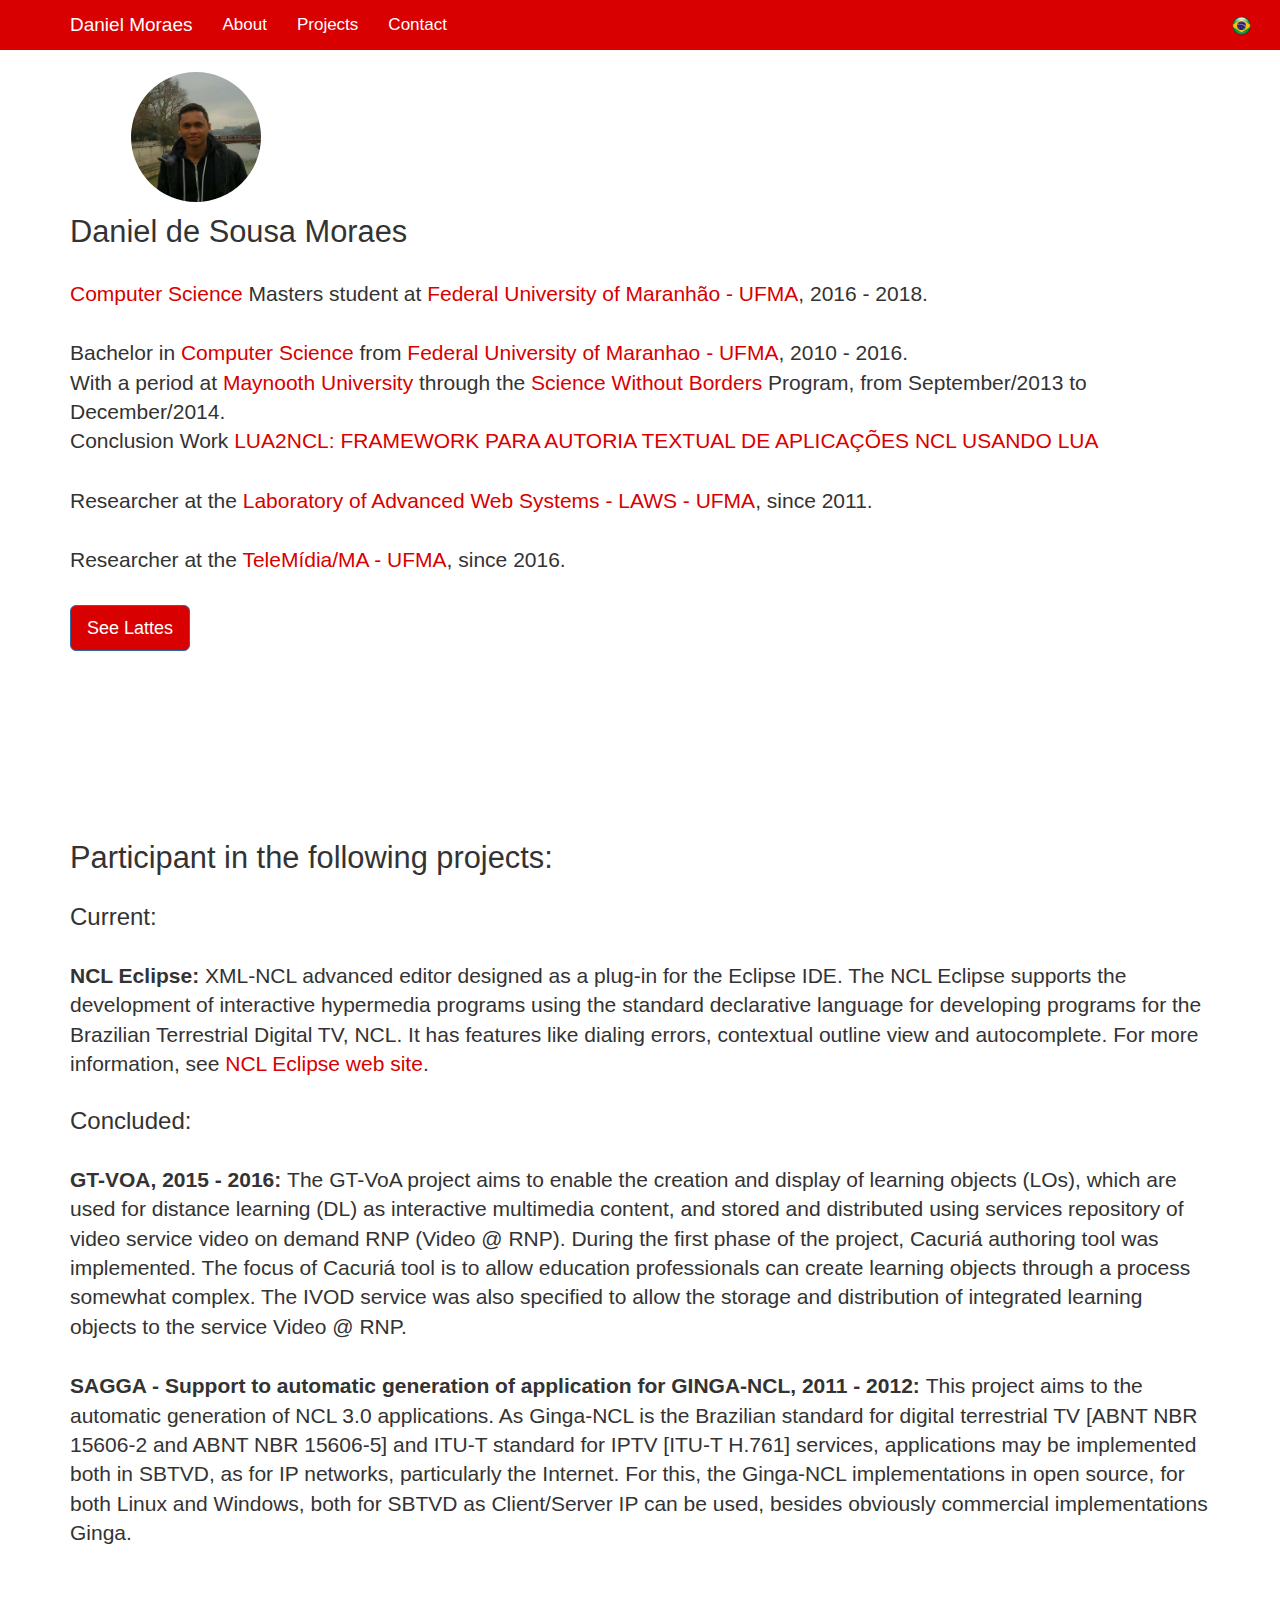
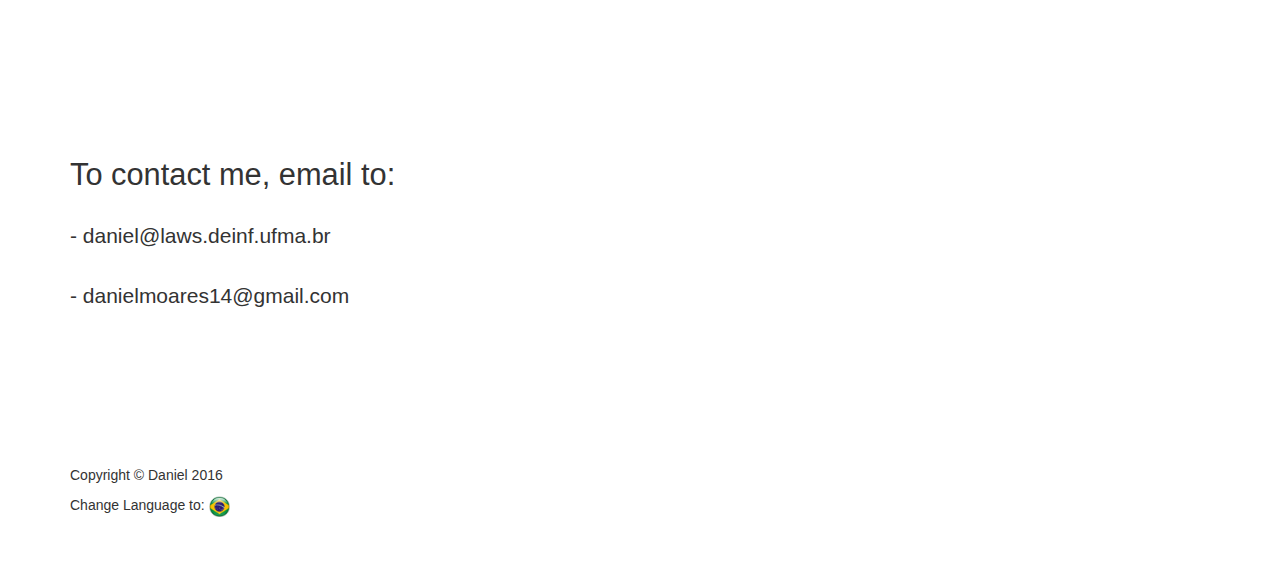
==== index-en.html @ 3ec9b193 "icon in english page" ====
<!DOCTYPE html>
<html lang="en">

<head>

    <meta charset="utf-8">
    <meta http-equiv="X-UA-Compatible" content="IE=edge">
    <meta name="viewport" content="width=device-width, initial-scale=1">
    <meta name="description" content="">
    <meta name="author" content="">

    <link rel="icon" href="icon.png" type="image/png">
    <title>Daniel Moraes - Personal Page</title>

    <!-- Bootstrap Core CSS -->
    <link href="css/bootstrap.min.css" rel="stylesheet">

    <!-- Custom CSS -->
    <link href="css/full-width-pics.css" rel="stylesheet">

    <!-- HTML5 Shim and Respond.js IE8 support of HTML5 elements and media queries -->
    <!-- WARNING: Respond.js doesn't work if you view the page via file:// -->
    <!--[if lt IE 9]>
        <script src="https://oss.maxcdn.com/libs/html5shiv/3.7.0/html5shiv.js"></script>
        <script src="https://oss.maxcdn.com/libs/respond.js/1.4.2/respond.min.js"></script>
    <![endif]-->

</head>

<body>

    <!-- Navigation -->
    <nav class="navbar navbar-default navbar-fixed-top" role="navigation">
        <div class="optionlan">
            <ul class="nav navbar-nav pull-right">
                <li><a href="index.html"><img src="flag_brazil.png" style="margin-right: 14px;" width="19" height="19"></img></a>
            </ul>
        </div>
        <div class="container">
            <!-- Brand and toggle get grouped for better mobile display -->
            <div class="navbar-header">
                <button type="button" class="navbar-toggle pull-left" style="margin-left:14px;" data-toggle="collapse" data-target="#bs-example-navbar-collapse-1">
                    <span class="sr-only">Toggle navigation</span>
                    <span class="icon-bar"></span>
                    <span class="icon-bar"></span>
                    <span class="icon-bar"></span>
                </button>             
                <a class="navbar-brand" href="">Daniel Moraes</a>
            </div>
            <!-- Collect the nav links, forms, and other content for toggling -->
            <div class="collapse navbar-collapse" id="bs-example-navbar-collapse-1">
                <ul class="nav navbar-nav">
                    <li>
                        <a href="#about">About</a>
                    </li>
                    <li>
                        <a href="#projects">Projects</a>
                    </li>
                    <li>
                        <a href="#contact">Contact</a>
                    </li>
                </ul>
            </div>
            <!-- /.navbar-collapse -->
        </div>
        <!-- /.container -->
    </nav>

    <!-- Full Width Image Header with Logo -->
    <!-- Image backgrounds are set within the full-width-pics.css file. -->
    <header class="">
        <a id="imgperfil" class="navbar-brand" rel="home" href="#" title="Perfil" alt="Foto de Perfil">
        <img class="img-circle" style="max-width:130px; margin-top: 7px;" src="perfil.jpg">
        </a>
        <br><br><br>
    </header>
    
    <!-- Content Section -->
    <section id="about">
        <div class="container">
            <div class="row">
                <div class="col-lg-12">
                    <h2 class="section-heading">Daniel de Sousa Moraes</h2>
                    <p class="lead section-lead"><a href="http://www.ppgcc.ufma.br/" target= "blank">Computer Science</a> Masters student at <a href="http://www.ufma.br" title="UFMA" target= "blank">Federal University of Maranhão - UFMA</a>, 2016 - 2018.</p>

                    <p class="lead section-lead">Bachelor in <a href="http://deinf.ufma.br/">Computer Science</a> from <a href="http://www.ufma.br" title="UFMA" target= "blank">Federal University of Maranhao - UFMA</a>, 2010 - 2016. <br>With a period at <a href="https://www.maynoothuniversity.ie" title="Maynooth University" target= "blank"> Maynooth University</a> through the <a href="http://www.cienciasemfronteiras.gov.br/web/csf-eng/" target="blank">Science Without Borders</a> Program, from September/2013 to December/2014.
                    <br>Conclusion Work <a href="mono.pdf" target="blank">LUA2NCL: FRAMEWORK PARA AUTORIA TEXTUAL DE
APLICAÇÕES NCL USANDO LUA</a>
</p>

                    <p class="lead section-lead">Researcher at the <a href="http://www.laws.deinf.ufma.br" title="LAWS - Home" target= "blank">Laboratory of Advanced Web Systems - LAWS - UFMA</a>, since 2011.</p>

                    <p class="lead section-lead">Researcher at the <a href="http://www.laws.deinf.ufma.br" title="LAWS - Home" target= "blank">TeleMídia/MA - UFMA</a>, since 2016.</p>

                    <p><a class="btn btn-primary btn-lg" href="http://lattes.cnpq.br/5881729654998250" target="blank" role="button">See Lattes</a></p>
                    <!-- <h1 class="section-heading">Section Heading</h1>
                    <p class="lead section-lead">Lorem ipsum dolor sit amet, consectetur adipisicing elit.</p>
                    <p class="section-paragraph">Lorem ipsum dolor sit amet, consectetur adipisicing elit. Aliquid, suscipit, rerum quos facilis repellat architecto commodi officia atque nemo facere eum non illo voluptatem quae delectus odit vel itaque amet.</p> -->
                </div>
            </div>
        </div>
    </section>

    <!-- Fixed Height Image Aside -->
    <!-- Image backgrounds are set within the full-width-pics.css file. -->
   <!--  <aside class="image-bg-fixed-height"></aside> -->

    <!-- Content Section -->
    <section id="projects">
        <div class="container">
            <div class="row">
                <div class="col-lg-12">
                    <h2 class="section-heading">Participant in the following projects:</h2>
                    <h3>Current:</h3>

                    <p class="lead section-lead"><b>NCL Eclipse: </b> XML-NCL advanced editor designed as a plug-in for the Eclipse IDE. The NCL Eclipse supports the development of interactive hypermedia programs using the standard declarative language for developing programs for the Brazilian Terrestrial Digital TV, NCL. It has features like dialing errors, contextual outline view and autocomplete. For more information, see <a href="http://www.laws.deinf.ufma.br/~ncleclipse">NCL Eclipse web site</a>.</p>

                    <h3>Concluded:</h3>

                    <p class="lead section-lead"><b>GT-VOA, 2015 - 2016: </b>The GT-VoA project aims to enable the creation and display of learning objects (LOs), which are used for distance learning (DL) as interactive multimedia content, and stored and distributed using services repository of video service video on demand RNP (Video @ RNP). During the first phase of the project, Cacuriá authoring tool was implemented. The focus of Cacuriá tool is to allow education professionals can create learning objects through a process somewhat complex. The IVOD service was also specified to allow the storage and distribution of integrated learning objects to the service Video @ RNP.</p>
                   
                    <p class="lead section-lead"><b>SAGGA - Support to automatic generation of application for GINGA-NCL, 2011 - 2012: </b>This project aims to the automatic generation of NCL 3.0 applications. As Ginga-NCL is the Brazilian standard for digital terrestrial TV [ABNT NBR 15606-2 and ABNT NBR 15606-5] and ITU-T standard for IPTV [ITU-T H.761] services, applications may be implemented both in SBTVD, as for IP networks, particularly the Internet. For this, the Ginga-NCL implementations in open source, for both Linux and Windows, both for SBTVD as Client/Server IP can be used, besides obviously commercial implementations Ginga.</p>
                    <!-- <h1 class="section-heading">Section Heading</h1>
                    <p class="lead section-lead">Lorem ipsum dolor sit amet, consectetur adipisicing elit.</p>
                    <p class="section-paragraph">Lorem ipsum dolor sit amet, consectetur adipisicing elit. Aliquid, suscipit, rerum quos facilis repellat architecto commodi officia atque nemo facere eum non illo voluptatem quae delectus odit vel itaque amet.</p> -->
                </div>
            </div>
            <!-- /.row -->
        </div>
        <!-- /.container -->
    </section>

    <!-- Fixed Height Image Aside -->
    <!-- Image backgrounds are set within the full-width-pics.css file. -->
    <!-- <aside class="image-bg-fluid-height"></aside> -->


    <!-- Content Section -->
    <section id="contact">
        <div class="container">
            <div class="row">
                <div class="col-lg-12">
                    <h2 class="section-heading">To contact me, email to:</h2> 
                    <p class="lead section-lead"> - daniel@laws.deinf.ufma.br</p> 
                    <p class="lead section-lead">- danielmoares14@gmail.com</p>
                    <!-- <h1 class="section-heading">Section Heading</h1>
                    <p class="lead section-lead">Lorem ipsum dolor sit amet, consectetur adipisicing elit.</p>
                    <p class="section-paragraph">Lorem ipsum dolor sit amet, consectetur adipisicing elit. Aliquid, suscipit, rerum quos facilis repellat architecto commodi officia atque nemo facere eum non illo voluptatem quae delectus odit vel itaque amet.</p> -->
                </div>
            </div>
            <!-- /.row -->
        </div>
        <!-- /.container -->
    </section>

    <!-- Footer -->
    <footer>
        <div class="container">
            <div class="row">
                <div class="col-lg-12">
                    <p>Copyright &copy; Daniel 2016</p>
                    Change Language to: <a href="index.html"><img src="flag_brazil.png" width="21" height="21"></img></a>
                </div>
            </div>
            <!-- /.row -->
        </div>
        <!-- /.container -->
    </footer>

    <!-- jQuery -->
    <script src="js/jquery.js"></script>

    <!-- Bootstrap Core JavaScript -->
    <script src="js/bootstrap.min.js"></script>

</body>

</html>
---- css/full-width-pics.css ----
/*!
 * Start Bootstrap - Full Width Pics HTML Template (http://startbootstrap.com)
 * Code licensed under the Apache License v2.0.
 * For details, see http://www.apache.org/licenses/LICENSE-2.0.
 */

body {
    margin-top: 50px; /* Required margin for .navbar-fixed-top. Remove if using .navbar-static-top. Change if height of navigation changes. */
}

/* navbar */
.navbar-default {
    background-color: #D80000 ;
    border-color: #FFFFFF;
}
/* title */
.navbar-default .navbar-brand{
    color: #FFFFFF;
    font-size: 19px;
}

.navbar-default .navbar-brand:hover,
.navbar-default .navbar-brand:focus {
    color:  #000000;
}

/* link */
.navbar-default .navbar-nav > li > a{
    color: #FFF;
    font-size: 17px;
}

.image-bg-fluid-height,
.image-bg-fixed-height {
    text-align: center;
    -webkit-background-size: cover;
    -moz-background-size: cover;
    background-size: cover;
    -o-background-size: cover;
}

#imgperfil{
    position:absolute;
    left:13%;
    margin-left:-50px;
}
/*
#idioma{
    position:absolute;
    right:3%;
    margin-top:83px; 
}*/

.btn{
    background-color: #D80000;
}

a{
    color: #D80000;
}

.image-bg-fluid-height {
	background: url('../back.jpg') no-repeat center center scroll;
    padding: 100px 0;
}

.image-bg-fixed-height {
	background: url('../back.jpg') no-repeat center center scroll;
    height: 350px;
}

.img-center {
	margin: 0 auto;
}

section {
    padding: 75px 0;
}

.section-heading {
    margin: 30px 0;
    font-size: 2.2em;
}

.section-lead {
    margin: 30px 0;
}

.section-paragraph {
    margin: 30px 0;
}

footer {
    margin: 50px 0;
}

@media(max-width:768px) {
    section {
        padding-top: 25px;
        padding-bottom: 25px;
    }

    .section-heading {
        font-size: 2em;
    }
}
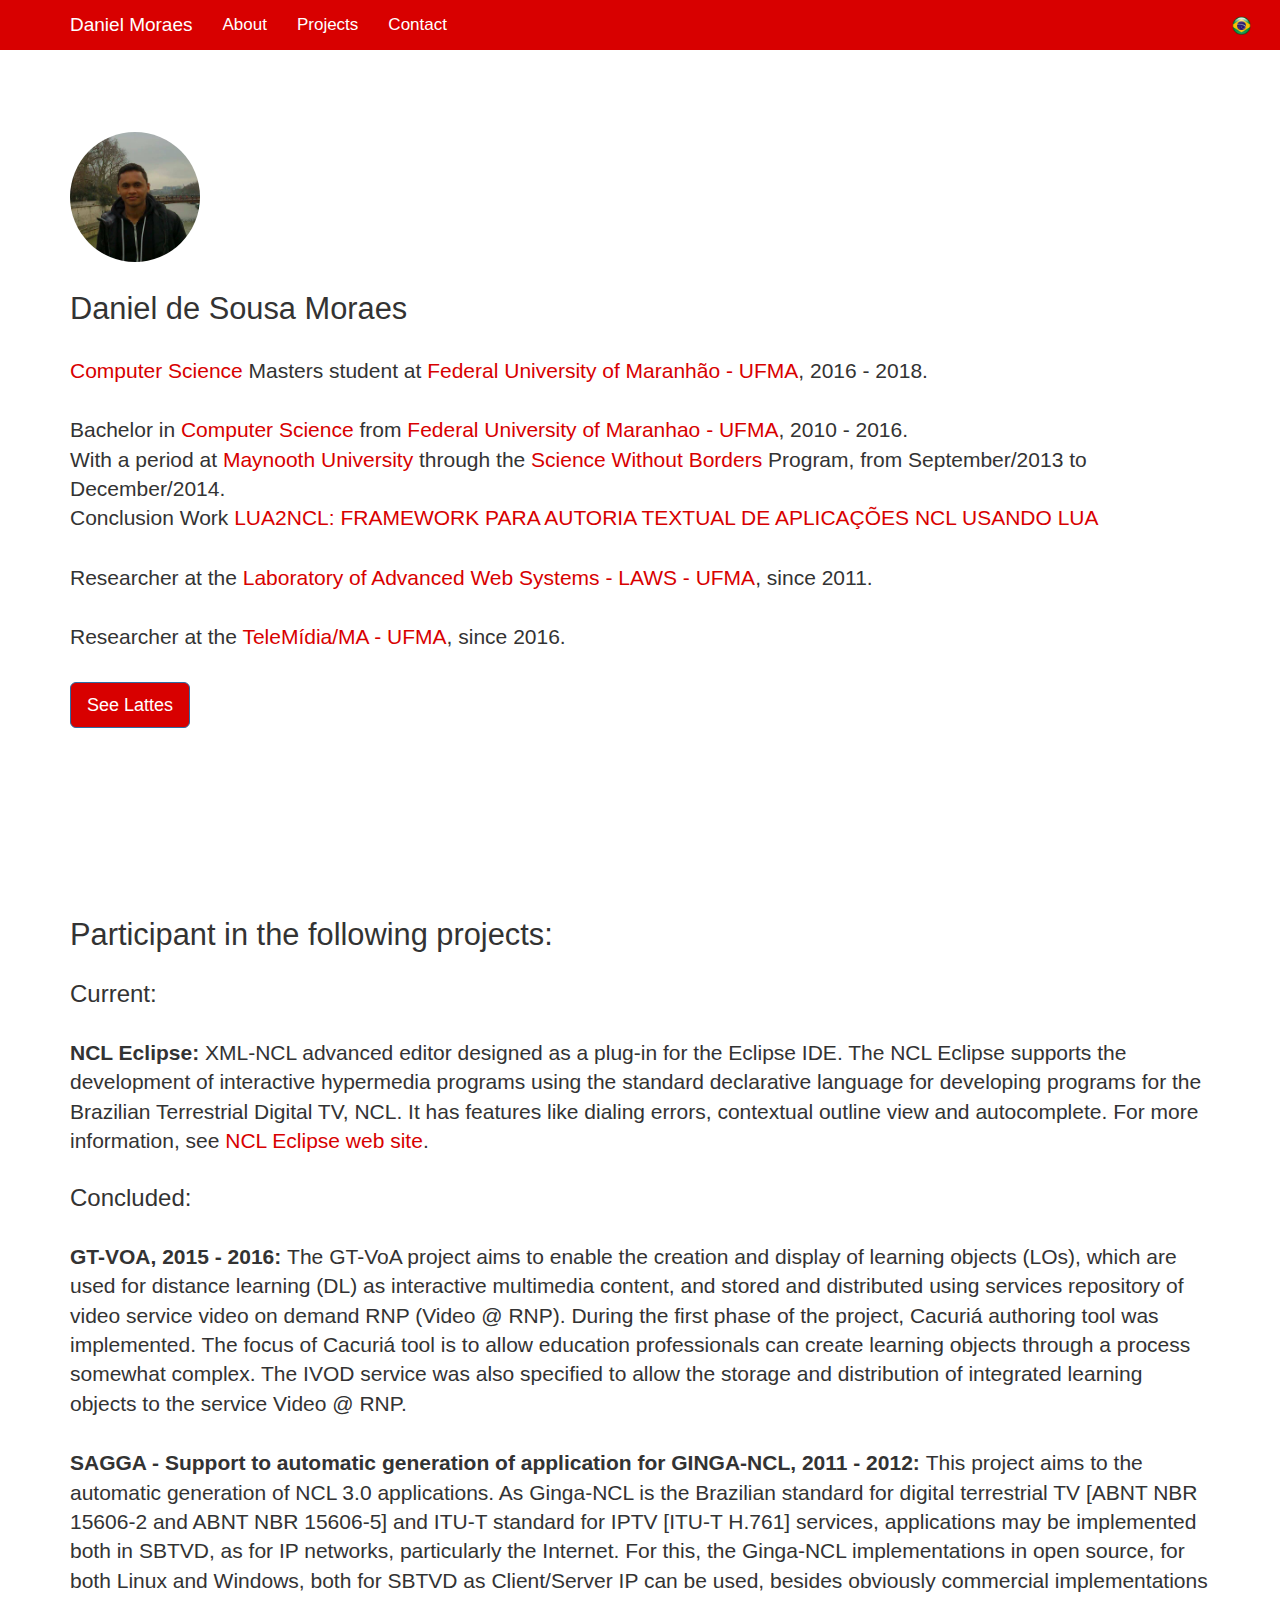
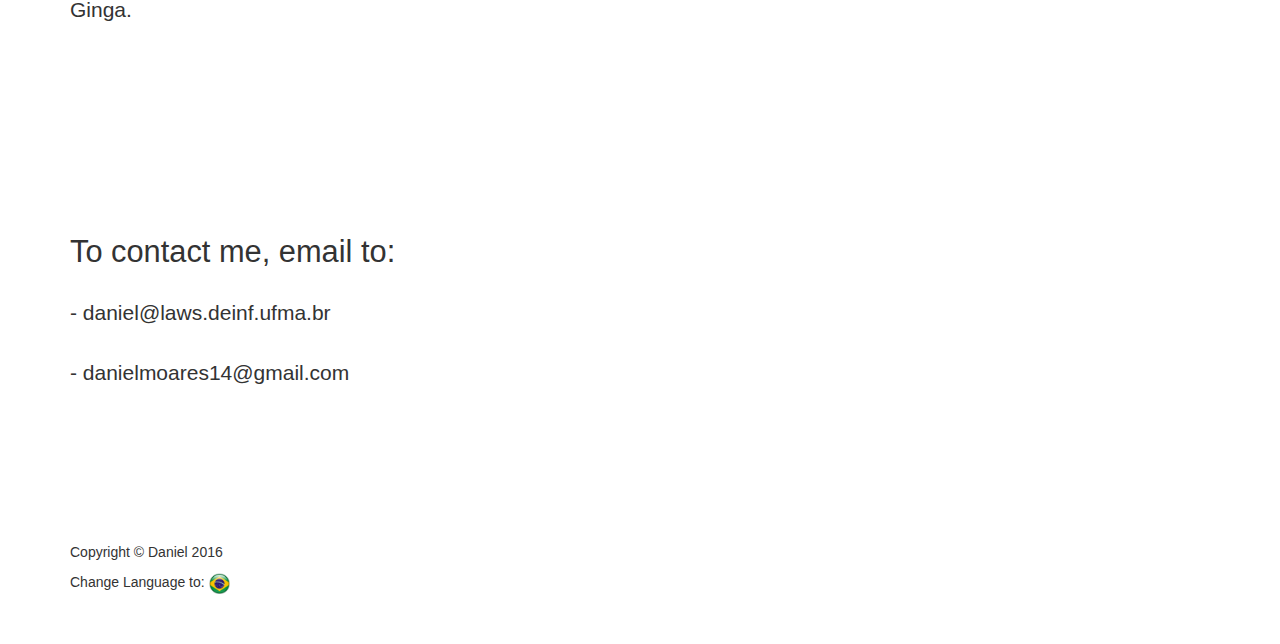
==== commit 23eec64c: "fixing img" ====
--- a/index-en.html
+++ b/index-en.html
@@ -68,18 +68,18 @@
 
     <!-- Full Width Image Header with Logo -->
     <!-- Image backgrounds are set within the full-width-pics.css file. -->
-    <header class="">
-        <a id="imgperfil" class="navbar-brand" rel="home" href="#" title="Perfil" alt="Foto de Perfil">
-        <img class="img-circle" style="max-width:130px; margin-top: 7px;" src="perfil.jpg">
-        </a>
-        <br><br><br>
-    </header>
+    
     
     <!-- Content Section -->
     <section id="about">
         <div class="container">
             <div class="row">
                 <div class="col-lg-12">
+                    <div class="">
+                        <a id="imgperfil" class="img-responsive" rel="home" href="#" title="Perfil" alt="Foto de Perfil">
+                        <img class="img-circle" style="max-width:130px; margin-top: 7px;" src="perfil.jpg">
+                        </a>
+                    </div>
                     <h2 class="section-heading">Daniel de Sousa Moraes</h2>
                     <p class="lead section-lead"><a href="http://www.ppgcc.ufma.br/" target= "blank">Computer Science</a> Masters student at <a href="http://www.ufma.br" title="UFMA" target= "blank">Federal University of Maranhão - UFMA</a>, 2016 - 2018.</p>
 
--- a/css/full-width-pics.css
+++ b/css/full-width-pics.css
@@ -38,18 +38,6 @@
     background-size: cover;
     -o-background-size: cover;
 }
-
-#imgperfil{
-    position:absolute;
-    left:13%;
-    margin-left:-50px;
-}
-/*
-#idioma{
-    position:absolute;
-    right:3%;
-    margin-top:83px; 
-}*/
 
 .btn{
     background-color: #D80000;
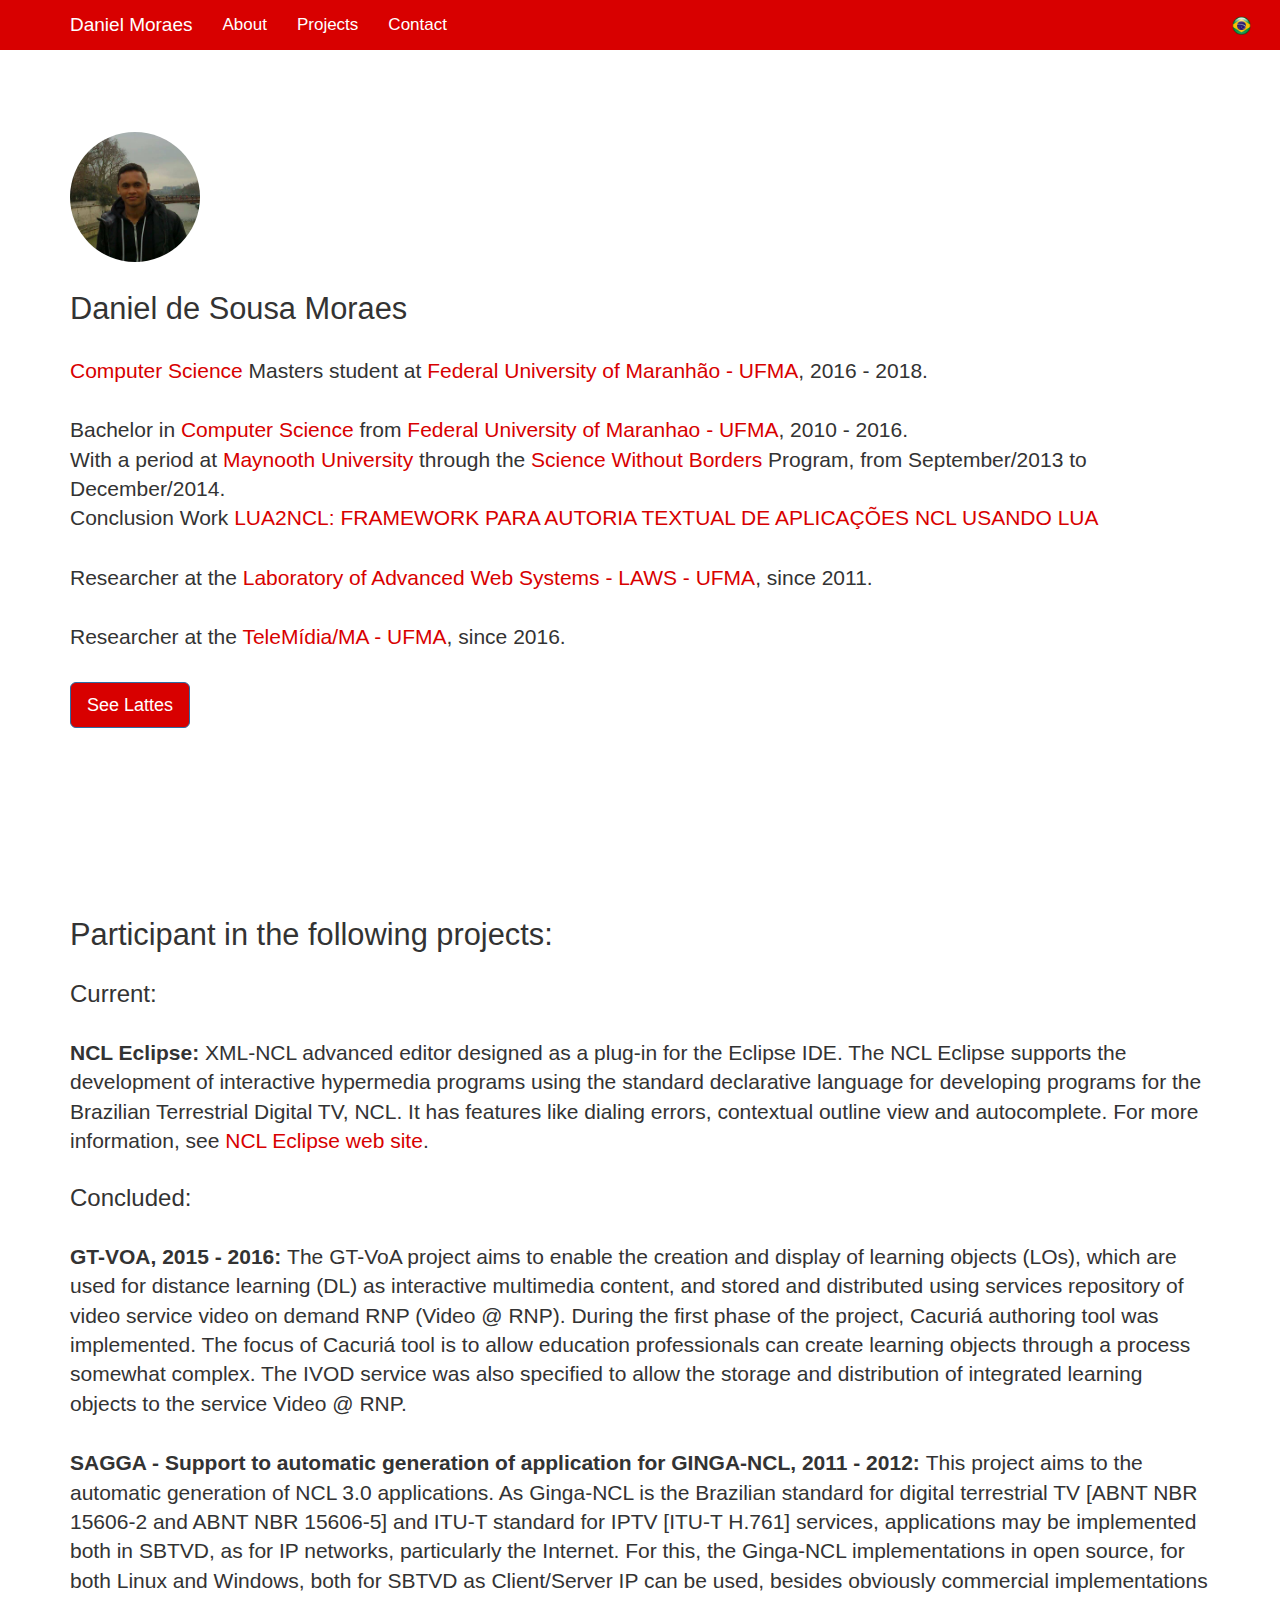
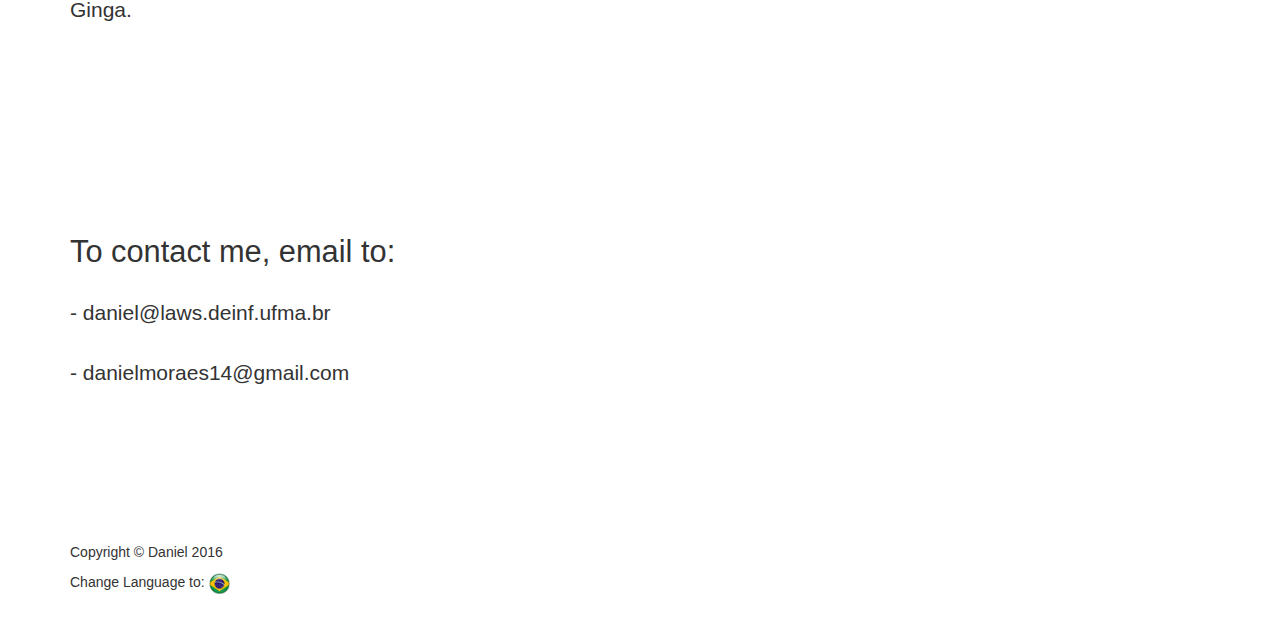
==== commit 3c25e9d7: "changing email" ====
--- a/index-en.html
+++ b/index-en.html
@@ -76,7 +76,7 @@
             <div class="row">
                 <div class="col-lg-12">
                     <div class="">
-                        <a id="imgperfil" class="img-responsive" rel="home" href="#" title="Perfil" alt="Foto de Perfil">
+                        <a class="img-responsive" rel="home" href="#" title="Perfil" alt="Foto de Perfil">
                         <img class="img-circle" style="max-width:130px; margin-top: 7px;" src="perfil.jpg">
                         </a>
                     </div>
@@ -142,7 +142,7 @@
                 <div class="col-lg-12">
                     <h2 class="section-heading">To contact me, email to:</h2> 
                     <p class="lead section-lead"> - daniel@laws.deinf.ufma.br</p> 
-                    <p class="lead section-lead">- danielmoares14@gmail.com</p>
+                    <p class="lead section-lead">- danielmoraes14@gmail.com</p>
                     <!-- <h1 class="section-heading">Section Heading</h1>
                     <p class="lead section-lead">Lorem ipsum dolor sit amet, consectetur adipisicing elit.</p>
                     <p class="section-paragraph">Lorem ipsum dolor sit amet, consectetur adipisicing elit. Aliquid, suscipit, rerum quos facilis repellat architecto commodi officia atque nemo facere eum non illo voluptatem quae delectus odit vel itaque amet.</p> -->
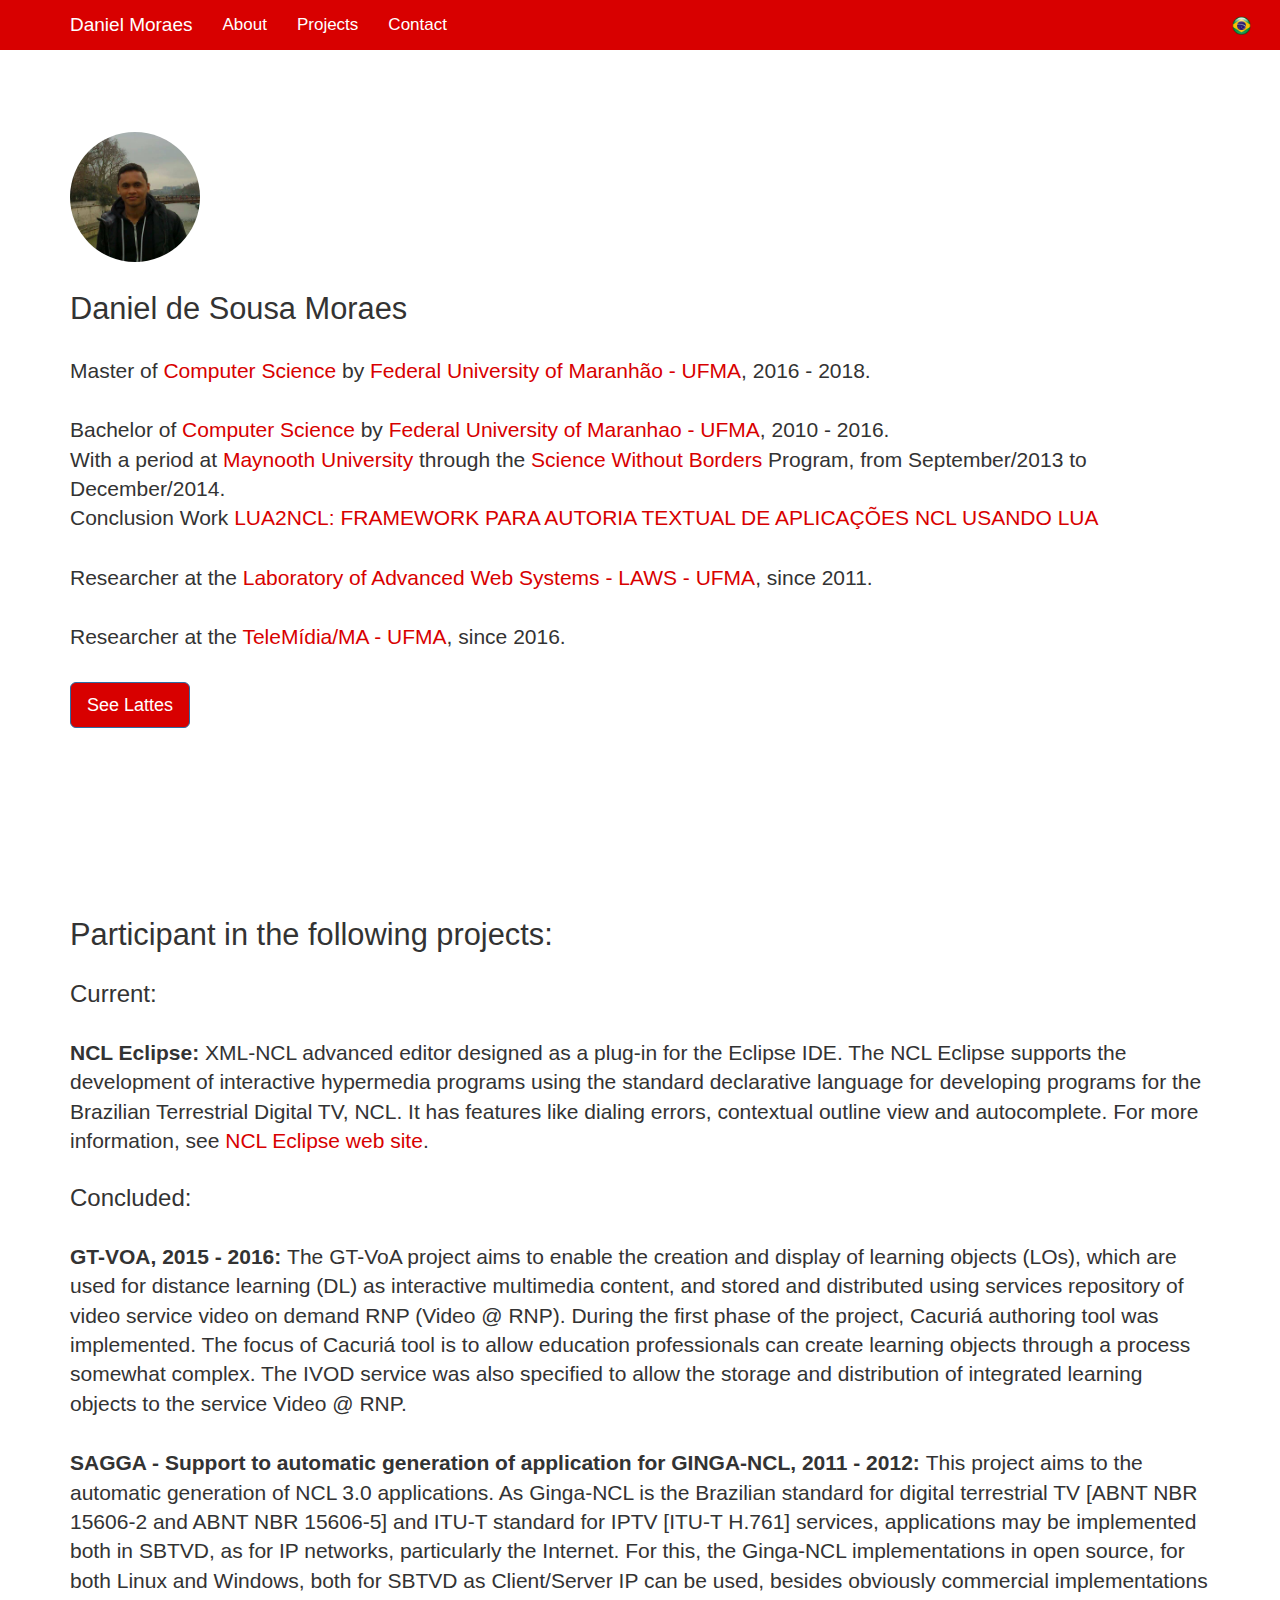
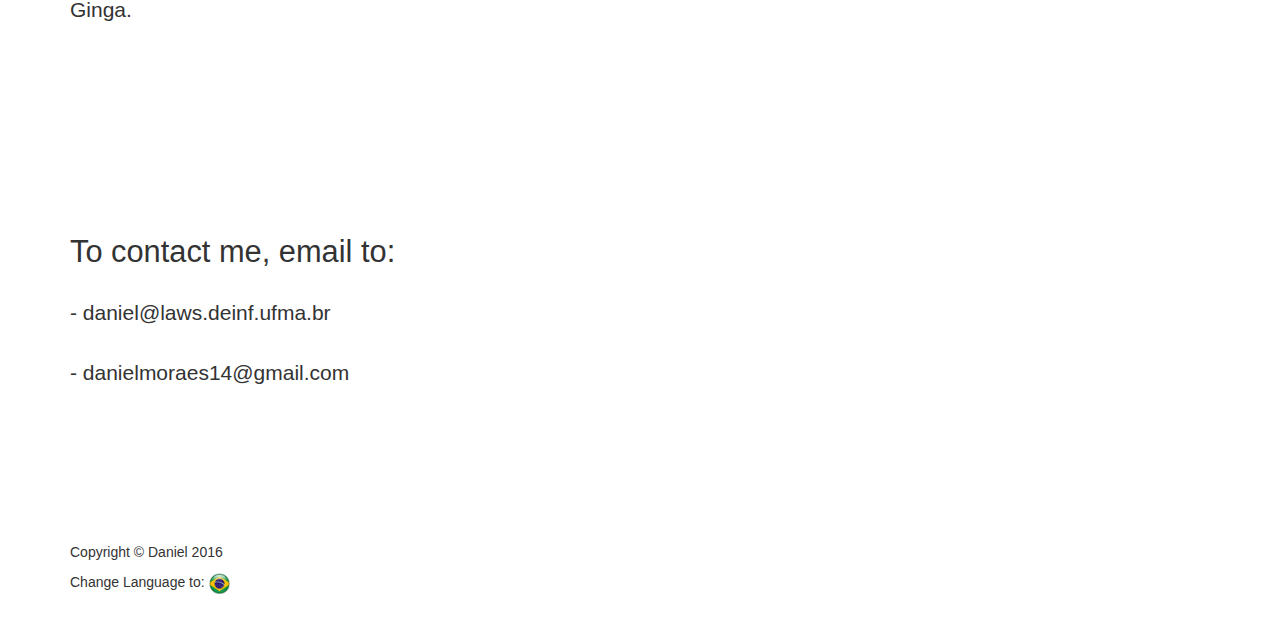
==== commit 39e5a1ea: "Update index-en.html" ====
--- a/index-en.html
+++ b/index-en.html
@@ -81,9 +81,9 @@
                         </a>
                     </div>
                     <h2 class="section-heading">Daniel de Sousa Moraes</h2>
-                    <p class="lead section-lead"><a href="http://www.ppgcc.ufma.br/" target= "blank">Computer Science</a> Masters student at <a href="http://www.ufma.br" title="UFMA" target= "blank">Federal University of Maranhão - UFMA</a>, 2016 - 2018.</p>
+                    <p class="lead section-lead"> Master of <a href="http://www.ppgcc.ufma.br/" target= "blank">Computer Science</a> by <a href="http://www.ufma.br" title="UFMA" target= "blank">Federal University of Maranhão - UFMA</a>, 2016 - 2018.</p>
 
-                    <p class="lead section-lead">Bachelor in <a href="http://deinf.ufma.br/">Computer Science</a> from <a href="http://www.ufma.br" title="UFMA" target= "blank">Federal University of Maranhao - UFMA</a>, 2010 - 2016. <br>With a period at <a href="https://www.maynoothuniversity.ie" title="Maynooth University" target= "blank"> Maynooth University</a> through the <a href="http://www.cienciasemfronteiras.gov.br/web/csf-eng/" target="blank">Science Without Borders</a> Program, from September/2013 to December/2014.
+                    <p class="lead section-lead">Bachelor of <a href="http://deinf.ufma.br/">Computer Science</a> by <a href="http://www.ufma.br" title="UFMA" target= "blank">Federal University of Maranhao - UFMA</a>, 2010 - 2016. <br>With a period at <a href="https://www.maynoothuniversity.ie" title="Maynooth University" target= "blank"> Maynooth University</a> through the <a href="http://www.cienciasemfronteiras.gov.br/web/csf-eng/" target="blank">Science Without Borders</a> Program, from September/2013 to December/2014.
                     <br>Conclusion Work <a href="mono.pdf" target="blank">LUA2NCL: FRAMEWORK PARA AUTORIA TEXTUAL DE
 APLICAÇÕES NCL USANDO LUA</a>
 </p>
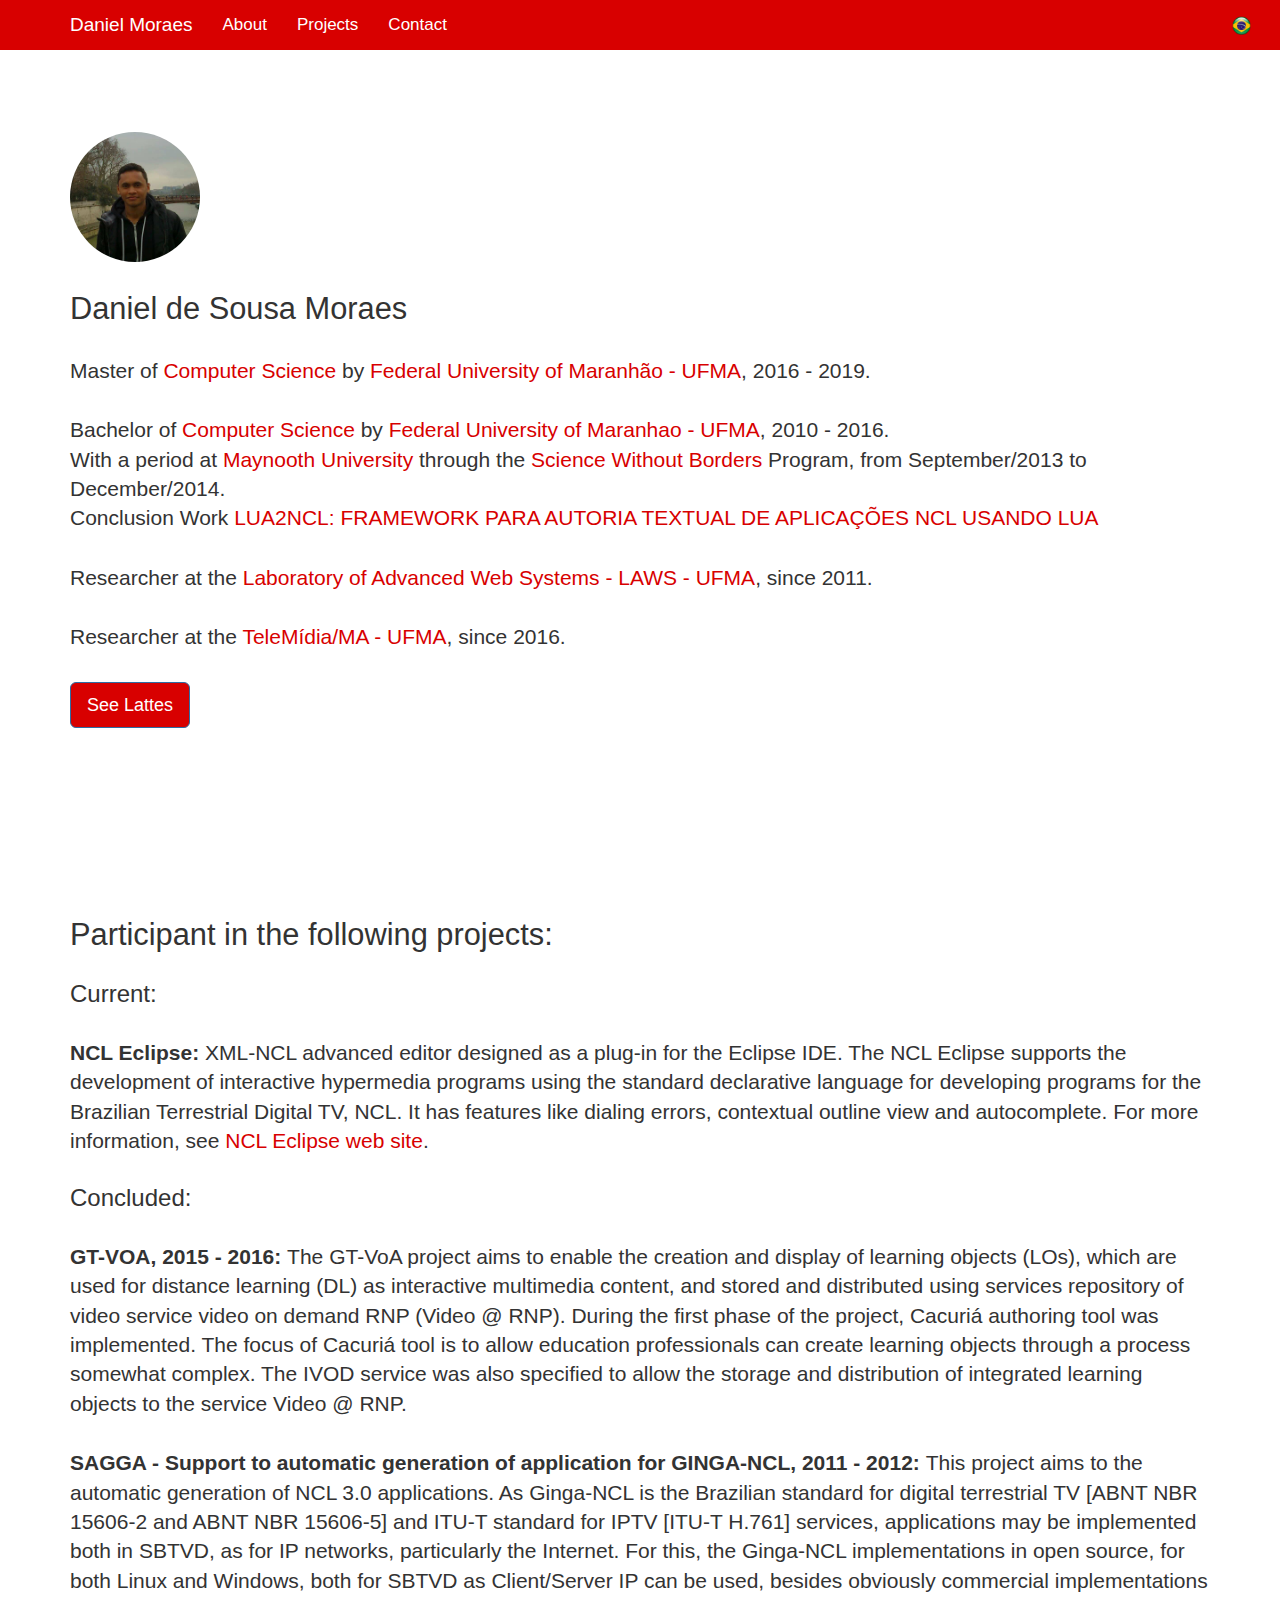
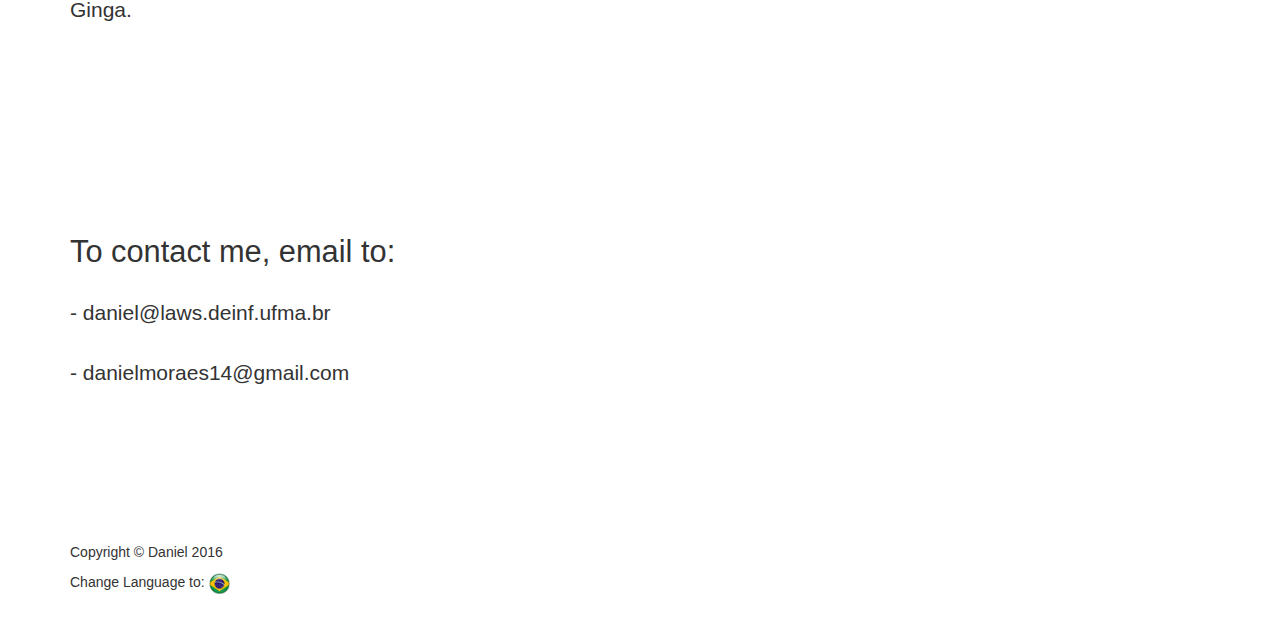
==== commit 3a1d462b: "Update index-en.html" ====
--- a/index-en.html
+++ b/index-en.html
@@ -81,7 +81,7 @@
                         </a>
                     </div>
                     <h2 class="section-heading">Daniel de Sousa Moraes</h2>
-                    <p class="lead section-lead"> Master of <a href="http://www.ppgcc.ufma.br/" target= "blank">Computer Science</a> by <a href="http://www.ufma.br" title="UFMA" target= "blank">Federal University of Maranhão - UFMA</a>, 2016 - 2018.</p>
+                    <p class="lead section-lead"> Master of <a href="http://www.ppgcc.ufma.br/" target= "blank">Computer Science</a> by <a href="http://www.ufma.br" title="UFMA" target= "blank">Federal University of Maranhão - UFMA</a>, 2016 - 2019.</p>
 
                     <p class="lead section-lead">Bachelor of <a href="http://deinf.ufma.br/">Computer Science</a> by <a href="http://www.ufma.br" title="UFMA" target= "blank">Federal University of Maranhao - UFMA</a>, 2010 - 2016. <br>With a period at <a href="https://www.maynoothuniversity.ie" title="Maynooth University" target= "blank"> Maynooth University</a> through the <a href="http://www.cienciasemfronteiras.gov.br/web/csf-eng/" target="blank">Science Without Borders</a> Program, from September/2013 to December/2014.
                     <br>Conclusion Work <a href="mono.pdf" target="blank">LUA2NCL: FRAMEWORK PARA AUTORIA TEXTUAL DE
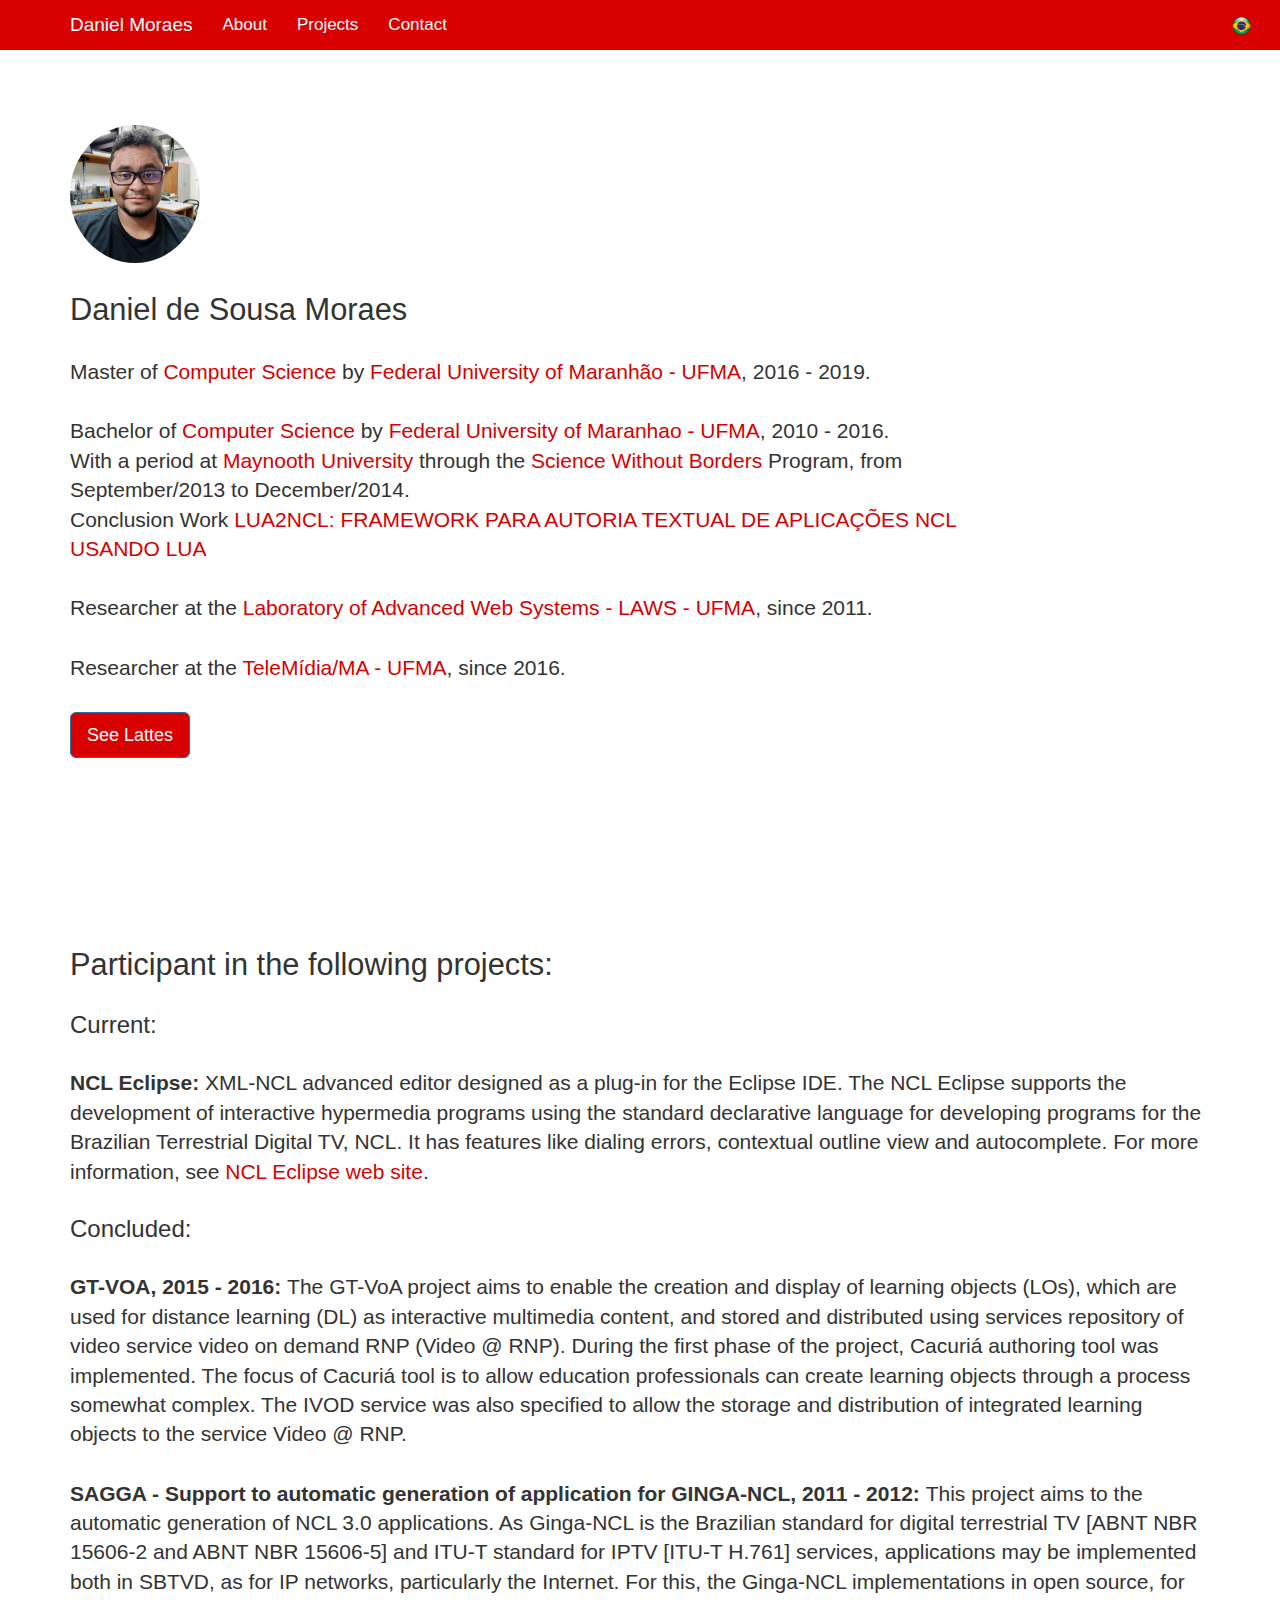
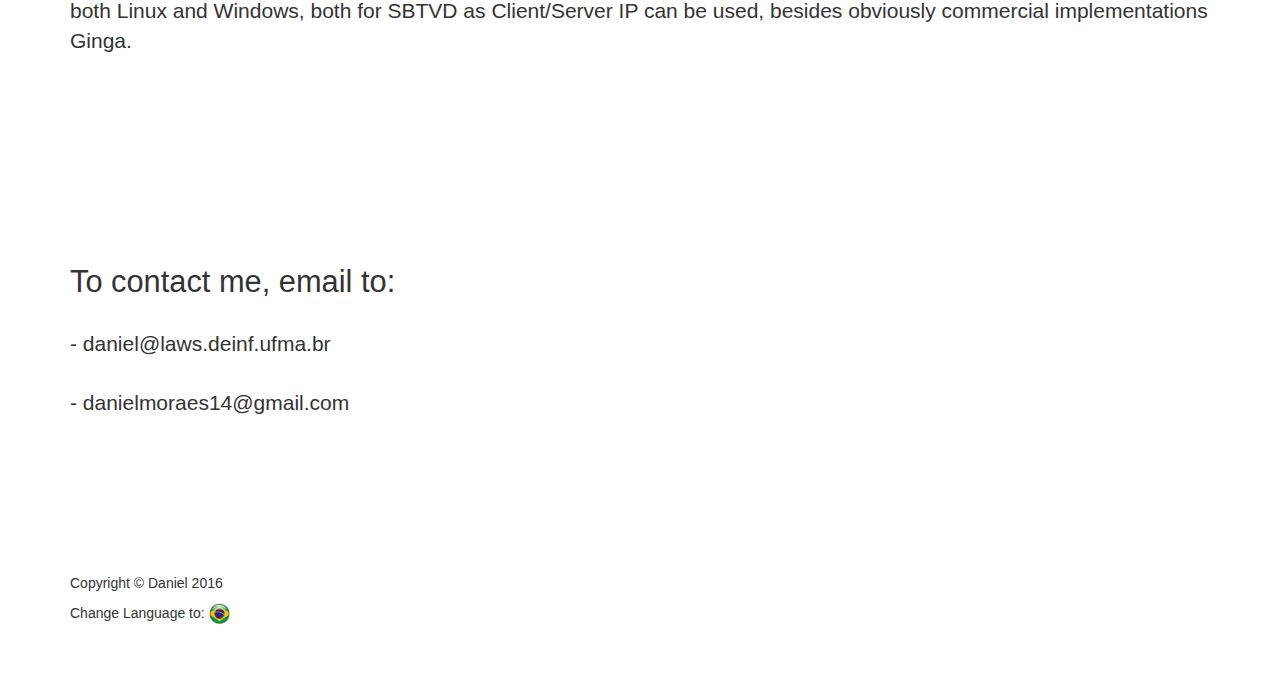
==== commit 9506c7ee: "Atualizando pagina portugues. TODO: pagina ingles" ====
--- a/index-en.html
+++ b/index-en.html
@@ -9,7 +9,7 @@
     <meta name="description" content="">
     <meta name="author" content="">
 
-    <link rel="icon" href="icon.png" type="image/png">
+    <link rel="icon" href="files/icon.png" type="image/png">
     <title>Daniel Moraes - Personal Page</title>
 
     <!-- Bootstrap Core CSS -->
@@ -33,7 +33,7 @@
     <nav class="navbar navbar-default navbar-fixed-top" role="navigation">
         <div class="optionlan">
             <ul class="nav navbar-nav pull-right">
-                <li><a href="index.html"><img src="flag_brazil.png" style="margin-right: 14px;" width="19" height="19"></img></a>
+                <li><a href="index.html"><img src="files/flag_brazil.png" style="margin-right: 14px;" width="19" height="19"></img></a>
             </ul>
         </div>
         <div class="container">
@@ -74,10 +74,10 @@
     <section id="about">
         <div class="container">
             <div class="row">
-                <div class="col-lg-12">
+                <div class="col-lg-10">
                     <div class="">
                         <a class="img-responsive" rel="home" href="#" title="Perfil" alt="Foto de Perfil">
-                        <img class="img-circle" style="max-width:130px; margin-top: 7px;" src="perfil.jpg">
+                        <img class="img-circle" style="max-width:130px;" src="files/perfil.jpeg">
                         </a>
                     </div>
                     <h2 class="section-heading">Daniel de Sousa Moraes</h2>
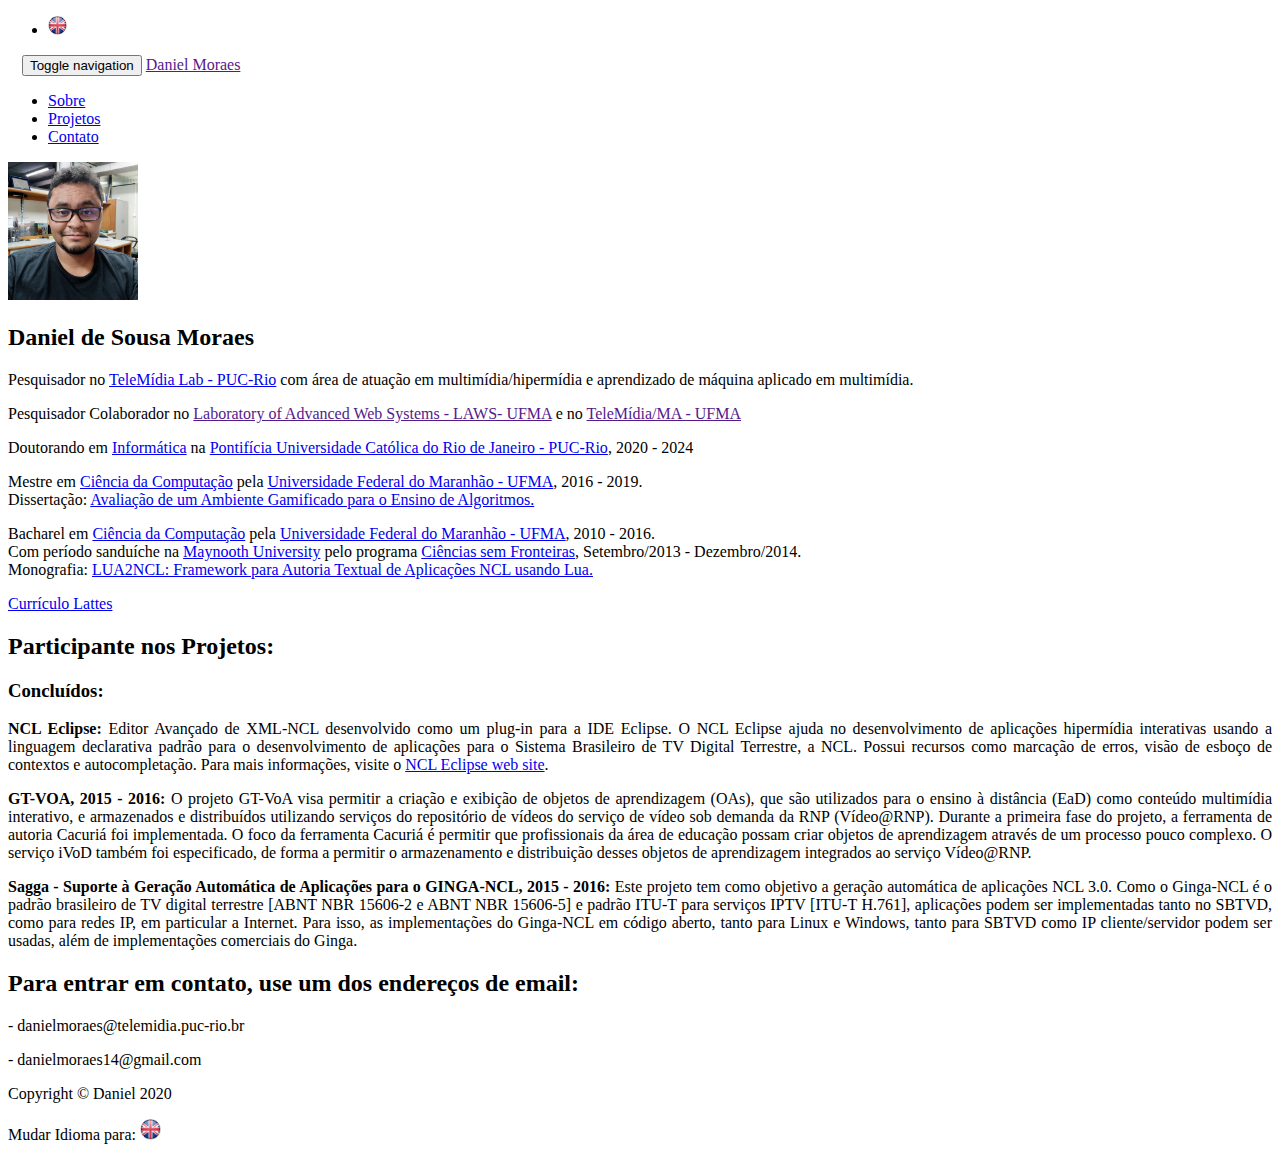
==== commit 96624578: "pagina portugues" ====
--- a/index-en.html
+++ b/index-en.html
@@ -1,5 +1,5 @@
 <!DOCTYPE html>
-<html lang="en">
+<html lang="pt-br">
 
 <head>
 
@@ -10,7 +10,8 @@
     <meta name="author" content="">
 
     <link rel="icon" href="files/icon.png" type="image/png">
-    <title>Daniel Moraes - Personal Page</title>
+
+    <title>Daniel Moraes - Página Pessoal</title>
 
     <!-- Bootstrap Core CSS -->
     <link href="css/bootstrap.min.css" rel="stylesheet">
@@ -33,7 +34,7 @@
     <nav class="navbar navbar-default navbar-fixed-top" role="navigation">
         <div class="optionlan">
             <ul class="nav navbar-nav pull-right">
-                <li><a href="index.html"><img src="files/flag_brazil.png" style="margin-right: 14px;" width="19" height="19"></img></a>
+                <li><a href="index-en.html"><img src="files/flag_uk.png" style="margin-right: 14px;" width="19" height="19"></img></a>
             </ul>
         </div>
         <div class="container">
@@ -44,20 +45,23 @@
                     <span class="icon-bar"></span>
                     <span class="icon-bar"></span>
                     <span class="icon-bar"></span>
-                </button>             
+                </button>
                 <a class="navbar-brand" href="">Daniel Moraes</a>
             </div>
             <!-- Collect the nav links, forms, and other content for toggling -->
             <div class="collapse navbar-collapse" id="bs-example-navbar-collapse-1">
                 <ul class="nav navbar-nav">
                     <li>
-                        <a href="#about">About</a>
+                        <a href="#about">Sobre</a>
                     </li>
                     <li>
-                        <a href="#projects">Projects</a>
+                        <a href="#projects">Projetos</a>
                     </li>
+                     <!-- <li>
+                        <a href="#ensino">Ensino</a>
+                    </li> -->
                     <li>
-                        <a href="#contact">Contact</a>
+                        <a href="#contact">Contato</a>
                     </li>
                 </ul>
             </div>
@@ -69,30 +73,40 @@
     <!-- Full Width Image Header with Logo -->
     <!-- Image backgrounds are set within the full-width-pics.css file. -->
     
-    
-    <!-- Content Section -->
-    <section id="about">
-        <div class="container">
-            <div class="row">
+    <!-- Content Section -->
+    <section id="about" >
+        <div class="container" align="justify">
+            <div class="row" >
                 <div class="col-lg-10">
                     <div class="">
-                        <a class="img-responsive" rel="home" href="#" title="Perfil" alt="Foto de Perfil">
+                        <a  class="img-responsive" rel="home" href="#" title="Perfil" alt="Foto de Perfil">
                         <img class="img-circle" style="max-width:130px;" src="files/perfil.jpeg">
                         </a>
                     </div>
                     <h2 class="section-heading">Daniel de Sousa Moraes</h2>
-                    <p class="lead section-lead"> Master of <a href="http://www.ppgcc.ufma.br/" target= "blank">Computer Science</a> by <a href="http://www.ufma.br" title="UFMA" target= "blank">Federal University of Maranhão - UFMA</a>, 2016 - 2019.</p>
-
-                    <p class="lead section-lead">Bachelor of <a href="http://deinf.ufma.br/">Computer Science</a> by <a href="http://www.ufma.br" title="UFMA" target= "blank">Federal University of Maranhao - UFMA</a>, 2010 - 2016. <br>With a period at <a href="https://www.maynoothuniversity.ie" title="Maynooth University" target= "blank"> Maynooth University</a> through the <a href="http://www.cienciasemfronteiras.gov.br/web/csf-eng/" target="blank">Science Without Borders</a> Program, from September/2013 to December/2014.
-                    <br>Conclusion Work <a href="mono.pdf" target="blank">LUA2NCL: FRAMEWORK PARA AUTORIA TEXTUAL DE
-APLICAÇÕES NCL USANDO LUA</a>
-</p>
-
-                    <p class="lead section-lead">Researcher at the <a href="http://www.laws.deinf.ufma.br" title="LAWS - Home" target= "blank">Laboratory of Advanced Web Systems - LAWS - UFMA</a>, since 2011.</p>
-
-                    <p class="lead section-lead">Researcher at the <a href="http://www.laws.deinf.ufma.br" title="LAWS - Home" target= "blank">TeleMídia/MA - UFMA</a>, since 2016.</p>
-
-                    <p><a class="btn btn-primary btn-lg" href="http://lattes.cnpq.br/5881729654998250" target="blank" role="button">See Lattes</a></p>
+
+                    <p class="lead section-lead">Pesquisador no <a href="http://www.telemidia.puc-rio.br/about/" title="TeleMídia" target= "blank"> TeleMídia Lab - PUC-Rio</a>
+                        com área de atuação em multimídia/hipermídia e aprendizado de máquina aplicado em multimídia.
+                    </p>
+                    <p class="lead section-lead">Pesquisador Colaborador no <a href="" title="LAWS - Home" target= "blank"> Laboratory of Advanced Web Systems - LAWS- UFMA</a> 
+                    e no <a href="" title="TeleMídia/MA" target= "blank"> TeleMídia/MA - UFMA</a></p>
+
+                    <p class="lead section-lead">Doutorando em <a href="http://www.inf.puc-rio.br/" target= "blank">Informática</a> na 
+                    <a href="https://www.puc-rio.br/index.html" title="PUC-Rio" target= "blank">Pontifícia Universidade Católica do Rio de Janeiro - PUC-Rio</a>, 2020 - 2024</p>
+
+                    <p class="lead section-lead">Mestre em <a href="http://www.ppgcc.ufma.br/" target= "blank">Ciência da Computação</a> pela 
+                        <a href="http://www.ufma.br" title="UFMA" target= "blank">Universidade Federal do Maranhão - UFMA</a>, 2016 - 2019.
+                        <br>Dissertação: <a href="files/dissert.pdf" target="blank">Avaliação de um Ambiente Gamificado para o Ensino de Algoritmos.</a>
+                    </p>
+                    
+                    <p class="lead section-lead">Bacharel em <a href="http://deinf.ufma.br/" target= "blank">Ciência da Computação</a> pela 
+                        <a href="http://www.ufma.br" title="UFMA" target= "blank">Universidade Federal do Maranhão - UFMA</a>, 2010 - 2016. 
+                        <br>Com período sanduíche na <a href="https://www.maynoothuniversity.ie" title="Maynooth University" target= "blank"> Maynooth University</a> pelo programa 
+                        <a href="http://www.cienciasemfronteiras.gov.br/web/csf-eng/" target="blank">Ciências sem Fronteiras</a>, Setembro/2013 - Dezembro/2014.
+                        <br>Monografia: <a href="files/mono.pdf" target="blank">LUA2NCL: Framework para Autoria Textual de Aplicações NCL usando Lua.</a>
+                    </p>
+
+                    <p ><a class="btn btn-primary btn-lg" href="http://lattes.cnpq.br/5881729654998250" target="blank" role="button">Currículo Lattes</a></p>
                     <!-- <h1 class="section-heading">Section Heading</h1>
                     <p class="lead section-lead">Lorem ipsum dolor sit amet, consectetur adipisicing elit.</p>
                     <p class="section-paragraph">Lorem ipsum dolor sit amet, consectetur adipisicing elit. Aliquid, suscipit, rerum quos facilis repellat architecto commodi officia atque nemo facere eum non illo voluptatem quae delectus odit vel itaque amet.</p> -->
@@ -107,19 +121,29 @@
 
     <!-- Content Section -->
     <section id="projects">
-        <div class="container">
-            <div class="row">
-                <div class="col-lg-12">
-                    <h2 class="section-heading">Participant in the following projects:</h2>
-                    <h3>Current:</h3>
-
-                    <p class="lead section-lead"><b>NCL Eclipse: </b> XML-NCL advanced editor designed as a plug-in for the Eclipse IDE. The NCL Eclipse supports the development of interactive hypermedia programs using the standard declarative language for developing programs for the Brazilian Terrestrial Digital TV, NCL. It has features like dialing errors, contextual outline view and autocomplete. For more information, see <a href="http://www.laws.deinf.ufma.br/~ncleclipse">NCL Eclipse web site</a>.</p>
-
-                    <h3>Concluded:</h3>
-
-                    <p class="lead section-lead"><b>GT-VOA, 2015 - 2016: </b>The GT-VoA project aims to enable the creation and display of learning objects (LOs), which are used for distance learning (DL) as interactive multimedia content, and stored and distributed using services repository of video service video on demand RNP (Video @ RNP). During the first phase of the project, Cacuriá authoring tool was implemented. The focus of Cacuriá tool is to allow education professionals can create learning objects through a process somewhat complex. The IVOD service was also specified to allow the storage and distribution of integrated learning objects to the service Video @ RNP.</p>
-                   
-                    <p class="lead section-lead"><b>SAGGA - Support to automatic generation of application for GINGA-NCL, 2011 - 2012: </b>This project aims to the automatic generation of NCL 3.0 applications. As Ginga-NCL is the Brazilian standard for digital terrestrial TV [ABNT NBR 15606-2 and ABNT NBR 15606-5] and ITU-T standard for IPTV [ITU-T H.761] services, applications may be implemented both in SBTVD, as for IP networks, particularly the Internet. For this, the Ginga-NCL implementations in open source, for both Linux and Windows, both for SBTVD as Client/Server IP can be used, besides obviously commercial implementations Ginga.</p>
+        <div class="container" align="justify">
+            <div class="row">
+                <div class="col-lg-10">
+                    <h2 class="section-heading">Participante nos Projetos:</h2>
+                    <h3>Concluídos:</h3>
+                    <p class="lead section-lead"><b>NCL Eclipse: </b> Editor Avançado de XML-NCL desenvolvido como um plug-in para a IDE Eclipse. O NCL Eclipse ajuda no 
+                        desenvolvimento de aplicações hipermídia interativas usando a linguagem declarativa padrão para o desenvolvimento de aplicações para o Sistema 
+                        Brasileiro de TV Digital Terrestre, a NCL. Possui recursos como marcação de erros, visão de esboço de contextos e autocompletação. 
+                        Para mais informações, visite o <a href="http://www.laws.deinf.ufma.br/~ncleclipse">NCL Eclipse web site</a>.
+                    </p>
+                    <p class="lead section-lead"><b>GT-VOA, 2015 - 2016: </b>O projeto GT-VoA visa permitir a criação e exibição de objetos de aprendizagem (OAs), 
+                        que são utilizados para o ensino à distância (EaD) como conteúdo multimídia interativo, e armazenados e distribuídos utilizando serviços do 
+                        repositório de vídeos do serviço de vídeo sob demanda da RNP (Vídeo@RNP). Durante a primeira fase do projeto, a ferramenta de autoria Cacuriá foi 
+                        implementada. O foco da ferramenta Cacuriá é permitir que profissionais da área de educação possam criar objetos de aprendizagem através de um 
+                        processo pouco complexo. O serviço iVoD também foi especificado, de forma a permitir o armazenamento e distribuição desses objetos de aprendizagem 
+                        integrados ao serviço Vídeo@RNP.
+                    </p>
+                    <p class="lead section-lead"><b>Sagga - Suporte à Geração Automática de Aplicações para o GINGA-NCL, 2015 - 2016: </b>Este projeto tem como objetivo a 
+                        geração automática de aplicações NCL 3.0. Como o Ginga-NCL é o padrão brasileiro de TV digital terrestre [ABNT NBR 15606-2 e ABNT NBR 15606-5] e padrão ITU-T 
+                        para serviços IPTV [ITU-T H.761], aplicações podem ser implementadas tanto no SBTVD, como para redes IP, em particular a Internet. 
+                        Para isso, as implementações do Ginga-NCL em código aberto, tanto para Linux e Windows, tanto para SBTVD como IP cliente/servidor podem ser usadas, 
+                        além de implementações comerciais do Ginga.
+                    </p>   
                     <!-- <h1 class="section-heading">Section Heading</h1>
                     <p class="lead section-lead">Lorem ipsum dolor sit amet, consectetur adipisicing elit.</p>
                     <p class="section-paragraph">Lorem ipsum dolor sit amet, consectetur adipisicing elit. Aliquid, suscipit, rerum quos facilis repellat architecto commodi officia atque nemo facere eum non illo voluptatem quae delectus odit vel itaque amet.</p> -->
@@ -130,6 +154,67 @@
         <!-- /.container -->
     </section>
 
+    <!-- Content Section -->
+    <!--<section id="ensino">
+        <div class="container">
+            <div class="row">
+                <div class="col-lg-12">
+                    <h2 class="section-heading">Disciplinas Ministradas:</h2>
+                    <h3>Em andamento:</h3>
+                    <p class="lead section-lead">
+                        <a data-toggle="collapse" href="#alg-collapse">Algoritmos e Programação</a>
+                        <div id="alg-collapse" class="lead section-lead collapse">
+                            <ul>
+                                <li><a href="alg/aula00.pdf" target="blank">Aula 0 - 18/03</a></li>
+                                <li><a href="alg/aula01.pdf" target="blank">Aula 1 - 18/03</a>
+                                    <ul>
+                                        <li><a href="hanoitower.html" target="blank">HanoiTower</a></li>
+                                        <li><a href="crossingcode.html" target="blank">CrossingCode</a></li>
+                                    </ul>
+                                </li>
+                                <li><a href="alg/aula02.pdf" target="blank">Aula 2 - 25/03</a></li>
+                                <li><a href="alg/Lista 1.pdf" target="blank">Lista 1</a></li>
+                                <li><a href="alg/aula03.pdf" target="blank">Aula 3 - 01/04</a></li>
+                                <li><a href="alg/Lista 2.pdf" target="blank">Lista 2</a></li>
+                                <li><a href="alg/Lista 3.pdf" target="blank">Lista 3</a></li>
+                            </ul>
+                        </div>
+                    </p>
+                
+                    <p class="lead section-lead">
+                        <a data-toggle="collapse" href="#ed-collapse">Estrutura de Dados Avançada</a>
+                        <div id="ed-collapse" class="lead section-lead collapse">
+                            <ul>
+                                <li><a href="eda/aula00.pdf" target="blank">Aula 0 -  Apresentação - 08/03</a></li>
+                                <li><a href="eda/aula01.pdf" target="blank">Aula 1 - 08/03</a></li>
+                                <li><a href="eda/aula02.pdf" target="blank">Aula 2 - 10/03</a></li>
+                                <li><a href="eda/Lista1.pdf" target="blank">Lista 1 - 10/03</a> Entrega na Terça, 14/03</li>
+                                <li><a href="eda/aula03.pdf" target="blank">Aula 3 - 17/03</a></li>
+                                <li><a href="eda/aula04.pdf" target="blank">Aula 4 - 17/03</a></li>
+                                <li><a href="eda/Lista1.1.pdf" target="blank">Lista 1.1 - 17/03</a> Entrega na Terça, 21/03</li>
+                                <li><a href="eda/aula05.pdf" target="blank">Aula 5 - 22/03</a></li>
+                                <li><a href="eda/aula06.pdf" target="blank">Aula 6 - 24/03</a></li>
+                                <li><a href="eda/Lista2.pdf" target="blank">Lista 2 - 24/03</a> Entrega na Quarta, 29/03</li>
+                                <li><a href="eda/aula07.pdf" target="blank">Aula 7 - 29/03</a></li>
+                                <li><a href="eda/aula08.pdf" target="blank">Aula 8 - 31/03</a></li>
+                                <li><a href="eda/Lista3.zip" target="blank">Lista 3 - 31/03</a> Entrega na Sexta, 07/04</li>
+                                <li><a href="eda/aula09.pdf" target="blank">Aula 9 - 07/04</a></li>
+                            </ul>
+                        </div>
+                    </p>
+                    <p class="lead section-lead">
+                        <a data-toggle="collapse" href="#alg-collapse">Estrutura de Dados Básica</a>
+                        <div id="alg-collapse" class="lead section-lead collapse">
+                            <ul>
+                                <li><a href="edb/Aula0-Apresentação.pdf" target="blank">Aula 0 - Apresentação</a></li>
+                                <li><a href="edb/Aula1-TAD.pdf" target="blank">Aula 1 - TAD</a>
+                                <li><a href="edb/ListaVetores.pdf" target="blank">Lista Matrizes e Vetores</a>
+                            </ul>
+                        </div>
+                    </p>
+                </div>
+            </div>
+        </div>2
     <!-- Fixed Height Image Aside -->
     <!-- Image backgrounds are set within the full-width-pics.css file. -->
     <!-- <aside class="image-bg-fluid-height"></aside> -->
@@ -139,13 +224,10 @@
     <section id="contact">
         <div class="container">
             <div class="row">
-                <div class="col-lg-12">
-                    <h2 class="section-heading">To contact me, email to:</h2> 
-                    <p class="lead section-lead"> - daniel@laws.deinf.ufma.br</p> 
-                    <p class="lead section-lead">- danielmoraes14@gmail.com</p>
-                    <!-- <h1 class="section-heading">Section Heading</h1>
-                    <p class="lead section-lead">Lorem ipsum dolor sit amet, consectetur adipisicing elit.</p>
-                    <p class="section-paragraph">Lorem ipsum dolor sit amet, consectetur adipisicing elit. Aliquid, suscipit, rerum quos facilis repellat architecto commodi officia atque nemo facere eum non illo voluptatem quae delectus odit vel itaque amet.</p> -->
+                <div class="col-lg-10">
+                    <h2 class="section-heading">Para entrar em contato, use um dos endereços de email:</h2>
+                    <p class="lead section-lead"> - danielmoraes@telemidia.puc-rio.br</p>
+                    <p class="lead section-lead"> - danielmoraes14@gmail.com</p>
                 </div>
             </div>
             <!-- /.row -->
@@ -158,8 +240,8 @@
         <div class="container">
             <div class="row">
                 <div class="col-lg-12">
-                    <p>Copyright &copy; Daniel 2016</p>
-                    Change Language to: <a href="index.html"><img src="flag_brazil.png" width="21" height="21"></img></a>
+                    <p>Copyright &copy; Daniel 2020</p>
+                    Mudar Idioma para: <a href="index-en.html"><img src="files/flag_uk.png" width="21" height="21"></img></a>
                 </div>
             </div>
             <!-- /.row -->
